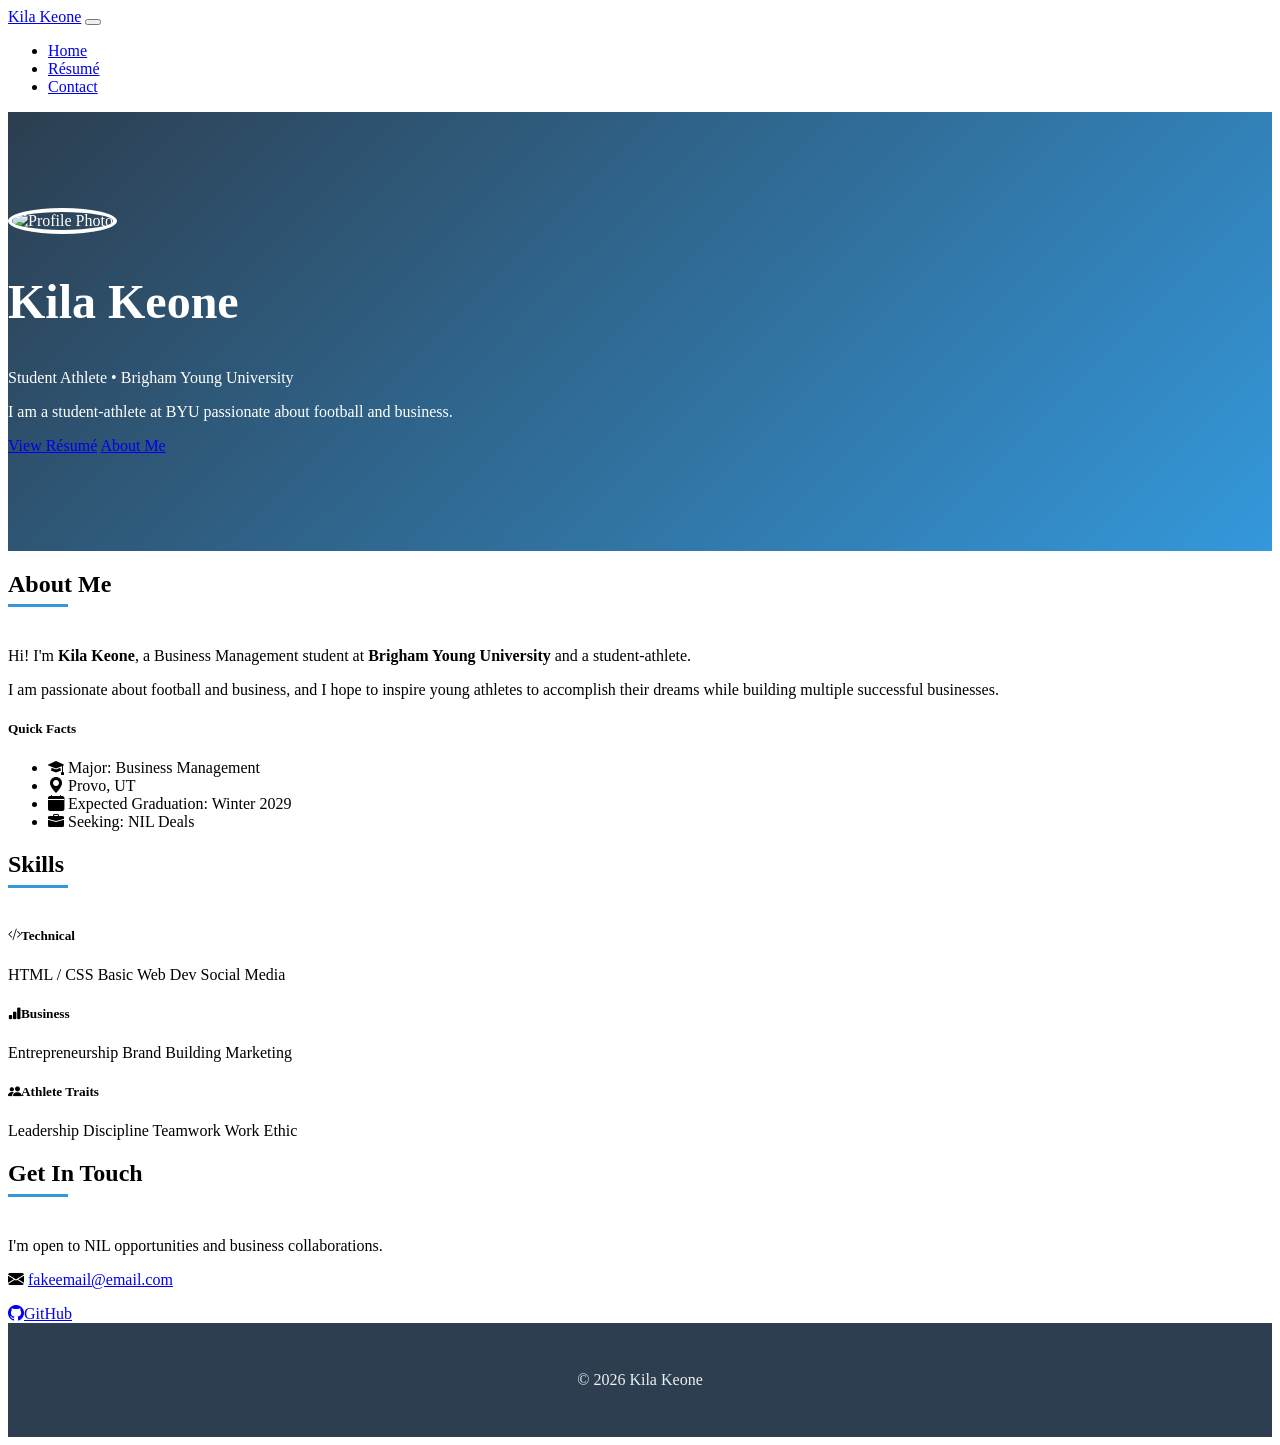
==== index.html @ 3b942125 "Add files via upload" ====
<!DOCTYPE html>
<html lang="en">
<head>
  <meta charset="UTF-8" />
  <meta name="viewport" content="width=device-width, initial-scale=1.0" />
  <title>Kila Keone | Portfolio</title>

  <link rel="stylesheet"
    href="https://cdn.jsdelivr.net/npm/bootswatch@5.3.2/dist/flatly/bootstrap.min.css" />

  <link rel="stylesheet"
    href="https://cdn.jsdelivr.net/npm/bootstrap-icons@1.11.3/font/bootstrap-icons.min.css" />

  <style>
    body { scroll-behavior: smooth; }

    .hero-section {
      background: linear-gradient(135deg, #2c3e50 0%, #3498db 100%);
      color: white;
      padding: 6rem 0;
    }
    .hero-section h1 { font-size: 3rem; font-weight: 700; }

    .section-title {
      font-weight: 700;
      padding-bottom: 0.5rem;
      margin-bottom: 2rem;
    }
    .section-title::after {
      content: '';
      display: block;
      width: 60px;
      height: 3px;
      background-color: #3498db;
      margin-top: 0.4rem;
    }

    .profile-img {
      width: 180px;
      height: 180px;
      object-fit: cover;
      border-radius: 50%;
      border: 4px solid #fff;
    }

    footer {
      background-color: #2c3e50;
      color: #ecf0f1;
      padding: 2rem 0;
      text-align: center;
    }
    footer a { color: #3498db; }
  </style>
</head>
<body>

  <nav class="navbar navbar-expand-lg navbar-dark bg-dark sticky-top">
    <div class="container">
      <a class="navbar-brand fw-bold" href="index.html">Kila Keone</a>
      <button class="navbar-toggler" type="button"
        data-bs-toggle="collapse" data-bs-target="#navMenu">
        <span class="navbar-toggler-icon"></span>
      </button>
      <div class="collapse navbar-collapse" id="navMenu">
        <ul class="navbar-nav ms-auto">
          <li class="nav-item"><a class="nav-link active" href="index.html">Home</a></li>
          <li class="nav-item"><a class="nav-link" href="resume.html">Résumé</a></li>
          <li class="nav-item"><a class="nav-link" href="#contact">Contact</a></li>
        </ul>
      </div>
    </div>
  </nav>

  <section class="hero-section text-center">
    <div class="container">
      <img src="https://drive.google.com/uc?export=view&id=1V7ieyfwltMZRXVVNp1KVj6fgq-hnMXPZ"
           alt="Profile Photo" class="profile-img mb-4" />
      <h1>Kila Keone</h1>
      <p class="lead">Student Athlete &bull; Brigham Young University</p>
      <p>I am a student-athlete at BYU passionate about football and business.</p>
      <div class="mt-4">
        <a href="resume.html" class="btn btn-light btn-lg me-3">View Résumé</a>
        <a href="#about" class="btn btn-outline-light btn-lg">About Me</a>
      </div>
    </div>
  </section>

  <section id="about" class="py-5">
    <div class="container">
      <h2 class="section-title">About Me</h2>
      <div class="row align-items-center">
        <div class="col-lg-7">
          <p class="fs-5">
            Hi! I'm <strong>Kila Keone</strong>, a Business Management student at
            <strong>Brigham Young University</strong> and a student-athlete.
          </p>
          <p class="fs-5">
            I am passionate about football and business, and I hope to inspire young athletes
            to accomplish their dreams while building multiple successful businesses.
          </p>
        </div>
        <div class="col-lg-5 mt-4 mt-lg-0">
          <div class="card border-0 shadow-sm">
            <div class="card-body p-4">
              <h5 class="fw-bold mb-3">Quick Facts</h5>
              <ul class="list-unstyled">
                <li class="mb-2">
                  <i class="bi bi-mortarboard-fill text-primary me-2"></i>
                  Major: Business Management
                </li>
                <li class="mb-2">
                  <i class="bi bi-geo-alt-fill text-primary me-2"></i>
                  Provo, UT
                </li>
                <li class="mb-2">
                  <i class="bi bi-calendar-fill text-primary me-2"></i>
                  Expected Graduation: Winter 2029
                </li>
                <li class="mb-2">
                  <i class="bi bi-briefcase-fill text-primary me-2"></i>
                  Seeking: NIL Deals
                </li>
              </ul>
            </div>
          </div>
        </div>
      </div>
    </div>
  </section>

  <section id="skills" class="py-5 bg-light">
    <div class="container">
      <h2 class="section-title">Skills</h2>
      <div class="row g-4">
        <div class="col-md-4">
          <div class="card h-100 shadow-sm border-0">
            <div class="card-body">
              <h5 class="card-title">
                <i class="bi bi-code-slash text-primary me-2"></i>Technical
              </h5>
              <div class="mt-3">
                <span class="badge bg-primary me-1 mb-1 py-2 px-3">HTML / CSS</span>
                <span class="badge bg-primary me-1 mb-1 py-2 px-3">Basic Web Dev</span>
                <span class="badge bg-primary me-1 mb-1 py-2 px-3">Social Media</span>
              </div>
            </div>
          </div>
        </div>
        <div class="col-md-4">
          <div class="card h-100 shadow-sm border-0">
            <div class="card-body">
              <h5 class="card-title">
                <i class="bi bi-bar-chart-fill text-success me-2"></i>Business
              </h5>
              <div class="mt-3">
                <span class="badge bg-success me-1 mb-1 py-2 px-3">Entrepreneurship</span>
                <span class="badge bg-success me-1 mb-1 py-2 px-3">Brand Building</span>
                <span class="badge bg-success me-1 mb-1 py-2 px-3">Marketing</span>
              </div>
            </div>
          </div>
        </div>
        <div class="col-md-4">
          <div class="card h-100 shadow-sm border-0">
            <div class="card-body">
              <h5 class="card-title">
                <i class="bi bi-people-fill text-warning me-2"></i>Athlete Traits
              </h5>
              <div class="mt-3">
                <span class="badge bg-warning text-dark me-1 mb-1 py-2 px-3">Leadership</span>
                <span class="badge bg-warning text-dark me-1 mb-1 py-2 px-3">Discipline</span>
                <span class="badge bg-warning text-dark me-1 mb-1 py-2 px-3">Teamwork</span>
                <span class="badge bg-warning text-dark me-1 mb-1 py-2 px-3">Work Ethic</span>
              </div>
            </div>
          </div>
        </div>
      </div>
    </div>
  </section>

  <section id="contact" class="py-5">
    <div class="container">
      <h2 class="section-title">Get In Touch</h2>
      <p class="fs-5">
        I'm open to NIL opportunities and business collaborations.
      </p>
      <p class="fs-5">
        <i class="bi bi-envelope-fill text-primary me-2"></i>
        <a href="mailto:fakeemail@email.com">fakeemail@email.com</a>
      </p>
      <a href="https://github.com/Kilak1" target="_blank"
         class="btn btn-outline-dark">
        <i class="bi bi-github me-1"></i>GitHub
      </a>
    </div>
  </section>

  <footer>
    <div class="container">
      <p class="mb-1">&copy; 2026 Kila Keone</p>
    </div>
  </footer>

</body>
</html>
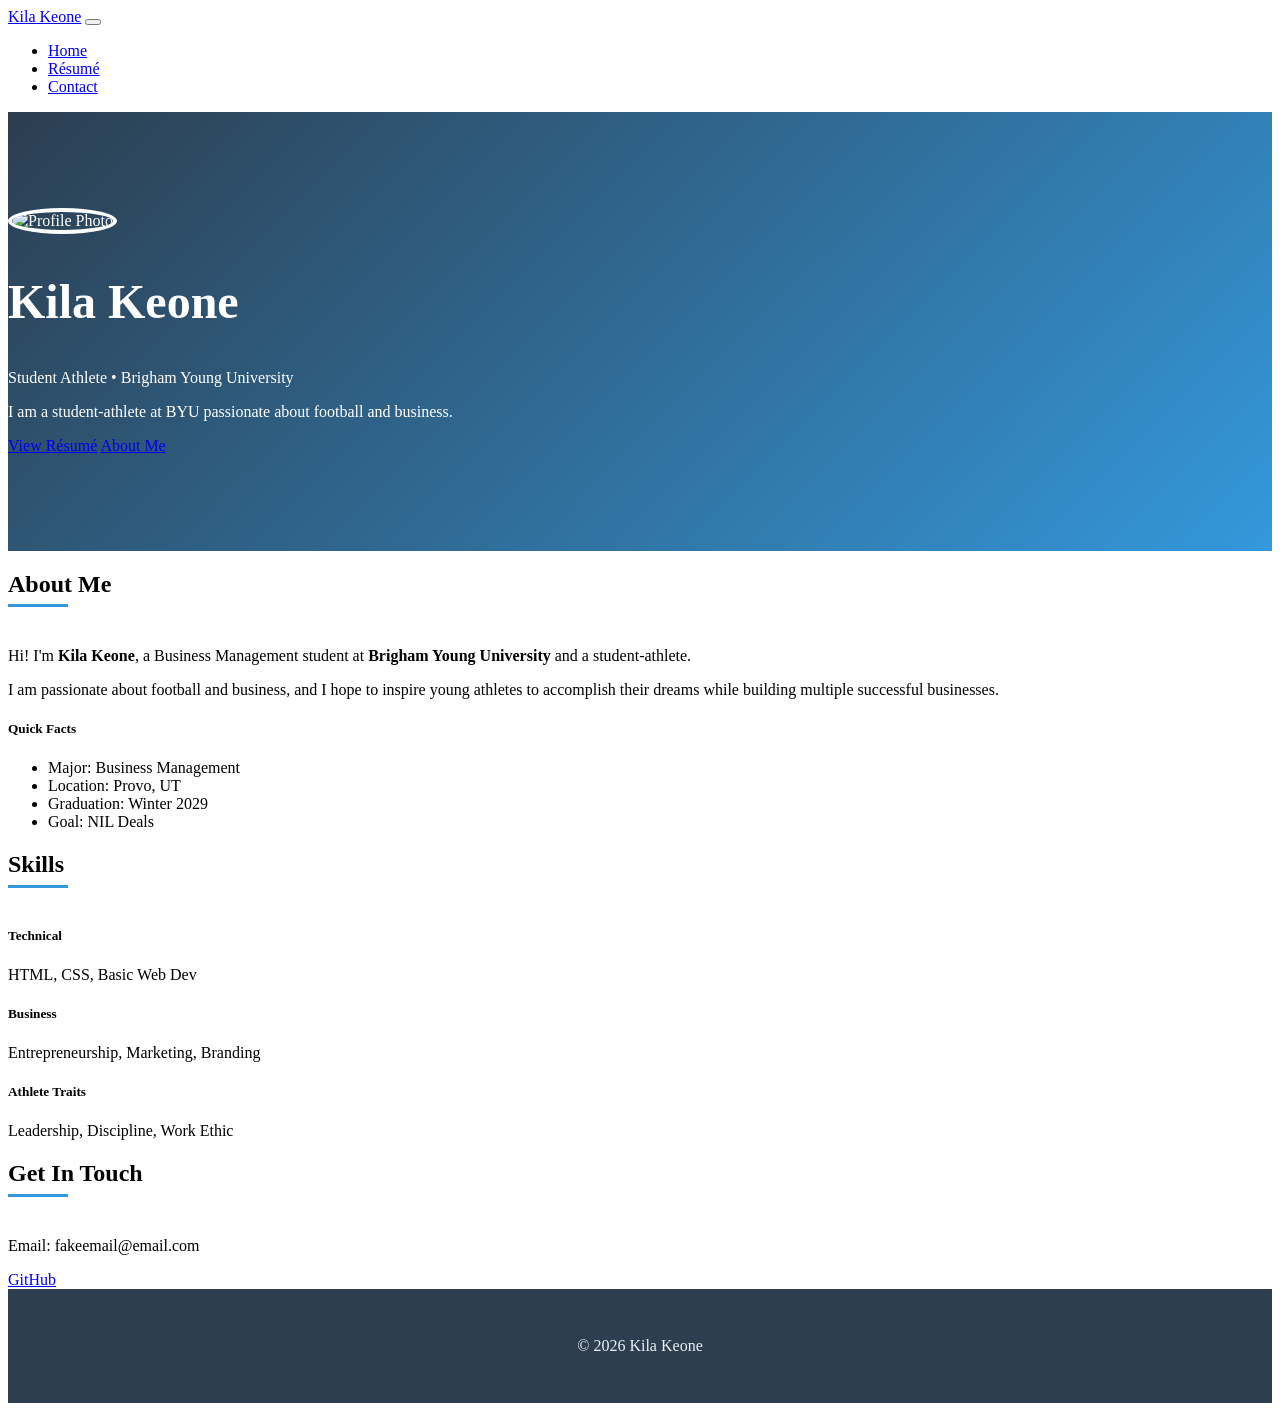
==== commit a96dc141: "Update index.html" ====
--- a/index.html
+++ b/index.html
@@ -73,11 +73,16 @@
 
   <section class="hero-section text-center">
     <div class="container">
-      <img src="https://drive.google.com/uc?export=view&id=1V7ieyfwltMZRXVVNp1KVj6fgq-hnMXPZ"
-           alt="Profile Photo" class="profile-img mb-4" />
+
+      <!-- FIXED IMAGE (GitHub-hosted file) -->
+      <img src="profile.jpg"
+           alt="Profile Photo"
+           class="profile-img mb-4" />
+
       <h1>Kila Keone</h1>
       <p class="lead">Student Athlete &bull; Brigham Young University</p>
       <p>I am a student-athlete at BYU passionate about football and business.</p>
+
       <div class="mt-4">
         <a href="resume.html" class="btn btn-light btn-lg me-3">View Résumé</a>
         <a href="#about" class="btn btn-outline-light btn-lg">About Me</a>
@@ -99,31 +104,21 @@
             to accomplish their dreams while building multiple successful businesses.
           </p>
         </div>
+
         <div class="col-lg-5 mt-4 mt-lg-0">
           <div class="card border-0 shadow-sm">
             <div class="card-body p-4">
               <h5 class="fw-bold mb-3">Quick Facts</h5>
               <ul class="list-unstyled">
-                <li class="mb-2">
-                  <i class="bi bi-mortarboard-fill text-primary me-2"></i>
-                  Major: Business Management
-                </li>
-                <li class="mb-2">
-                  <i class="bi bi-geo-alt-fill text-primary me-2"></i>
-                  Provo, UT
-                </li>
-                <li class="mb-2">
-                  <i class="bi bi-calendar-fill text-primary me-2"></i>
-                  Expected Graduation: Winter 2029
-                </li>
-                <li class="mb-2">
-                  <i class="bi bi-briefcase-fill text-primary me-2"></i>
-                  Seeking: NIL Deals
-                </li>
+                <li class="mb-2">Major: Business Management</li>
+                <li class="mb-2">Location: Provo, UT</li>
+                <li class="mb-2">Graduation: Winter 2029</li>
+                <li class="mb-2">Goal: NIL Deals</li>
               </ul>
             </div>
           </div>
         </div>
+
       </div>
     </div>
   </section>
@@ -131,50 +126,35 @@
   <section id="skills" class="py-5 bg-light">
     <div class="container">
       <h2 class="section-title">Skills</h2>
+
       <div class="row g-4">
         <div class="col-md-4">
           <div class="card h-100 shadow-sm border-0">
             <div class="card-body">
-              <h5 class="card-title">
-                <i class="bi bi-code-slash text-primary me-2"></i>Technical
-              </h5>
-              <div class="mt-3">
-                <span class="badge bg-primary me-1 mb-1 py-2 px-3">HTML / CSS</span>
-                <span class="badge bg-primary me-1 mb-1 py-2 px-3">Basic Web Dev</span>
-                <span class="badge bg-primary me-1 mb-1 py-2 px-3">Social Media</span>
-              </div>
+              <h5>Technical</h5>
+              <p>HTML, CSS, Basic Web Dev</p>
             </div>
           </div>
         </div>
+
         <div class="col-md-4">
           <div class="card h-100 shadow-sm border-0">
             <div class="card-body">
-              <h5 class="card-title">
-                <i class="bi bi-bar-chart-fill text-success me-2"></i>Business
-              </h5>
-              <div class="mt-3">
-                <span class="badge bg-success me-1 mb-1 py-2 px-3">Entrepreneurship</span>
-                <span class="badge bg-success me-1 mb-1 py-2 px-3">Brand Building</span>
-                <span class="badge bg-success me-1 mb-1 py-2 px-3">Marketing</span>
-              </div>
+              <h5>Business</h5>
+              <p>Entrepreneurship, Marketing, Branding</p>
             </div>
           </div>
         </div>
+
         <div class="col-md-4">
           <div class="card h-100 shadow-sm border-0">
             <div class="card-body">
-              <h5 class="card-title">
-                <i class="bi bi-people-fill text-warning me-2"></i>Athlete Traits
-              </h5>
-              <div class="mt-3">
-                <span class="badge bg-warning text-dark me-1 mb-1 py-2 px-3">Leadership</span>
-                <span class="badge bg-warning text-dark me-1 mb-1 py-2 px-3">Discipline</span>
-                <span class="badge bg-warning text-dark me-1 mb-1 py-2 px-3">Teamwork</span>
-                <span class="badge bg-warning text-dark me-1 mb-1 py-2 px-3">Work Ethic</span>
-              </div>
+              <h5>Athlete Traits</h5>
+              <p>Leadership, Discipline, Work Ethic</p>
             </div>
           </div>
         </div>
+
       </div>
     </div>
   </section>
@@ -182,25 +162,19 @@
   <section id="contact" class="py-5">
     <div class="container">
       <h2 class="section-title">Get In Touch</h2>
-      <p class="fs-5">
-        I'm open to NIL opportunities and business collaborations.
-      </p>
-      <p class="fs-5">
-        <i class="bi bi-envelope-fill text-primary me-2"></i>
-        <a href="mailto:fakeemail@email.com">fakeemail@email.com</a>
-      </p>
+
+      <p>Email: fakeemail@email.com</p>
+
       <a href="https://github.com/Kilak1" target="_blank"
          class="btn btn-outline-dark">
-        <i class="bi bi-github me-1"></i>GitHub
+        GitHub
       </a>
     </div>
   </section>
 
   <footer>
-    <div class="container">
-      <p class="mb-1">&copy; 2026 Kila Keone</p>
-    </div>
+    <p>&copy; 2026 Kila Keone</p>
   </footer>
 
 </body>
-</html>+</html>
